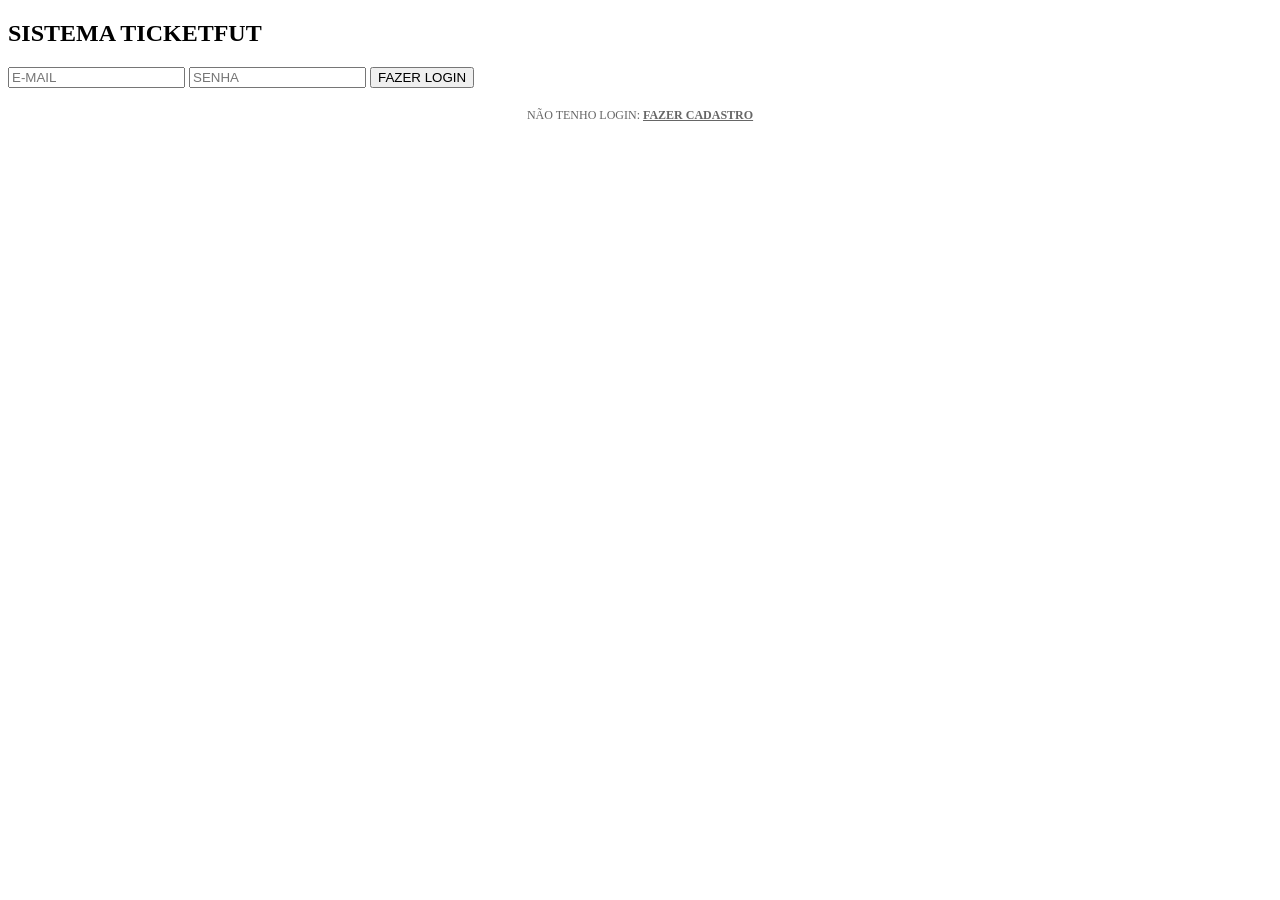
==== index.html @ 93b60220 "arrumar os diretorio" ====
<!DOCTYPE html>
<html lang="pt-BR">
<head>
    <meta charset="UTF-8">
    <title>Login | TicketFut</title>
    <link rel="stylesheet" href="css/style.css">
</head>
<body>
    <div class="container">
        <h2>SISTEMA <span>TICKETFUT</span></h2>
        <input type="email" placeholder="E-MAIL">
        <input type="password" placeholder="SENHA">
        
        <button class="btn-action" onclick="window.location.href='./pages/jogos.html'">FAZER LOGIN</button>
        
        <p style="text-align: center; margin-top: 20px; font-size: 12px; color: #666;">
            NÃO TENHO LOGIN: 
            <span style="color: var(--main-color); font-weight: bold; text-decoration: underline; cursor:pointer;" 
                  onclick="window.location.href='./pages/cadastro.html'">FAZER CADASTRO</span>
        </p>
    </div>
    
    <script src="js/core/app.js"></script>
</body>
</html>
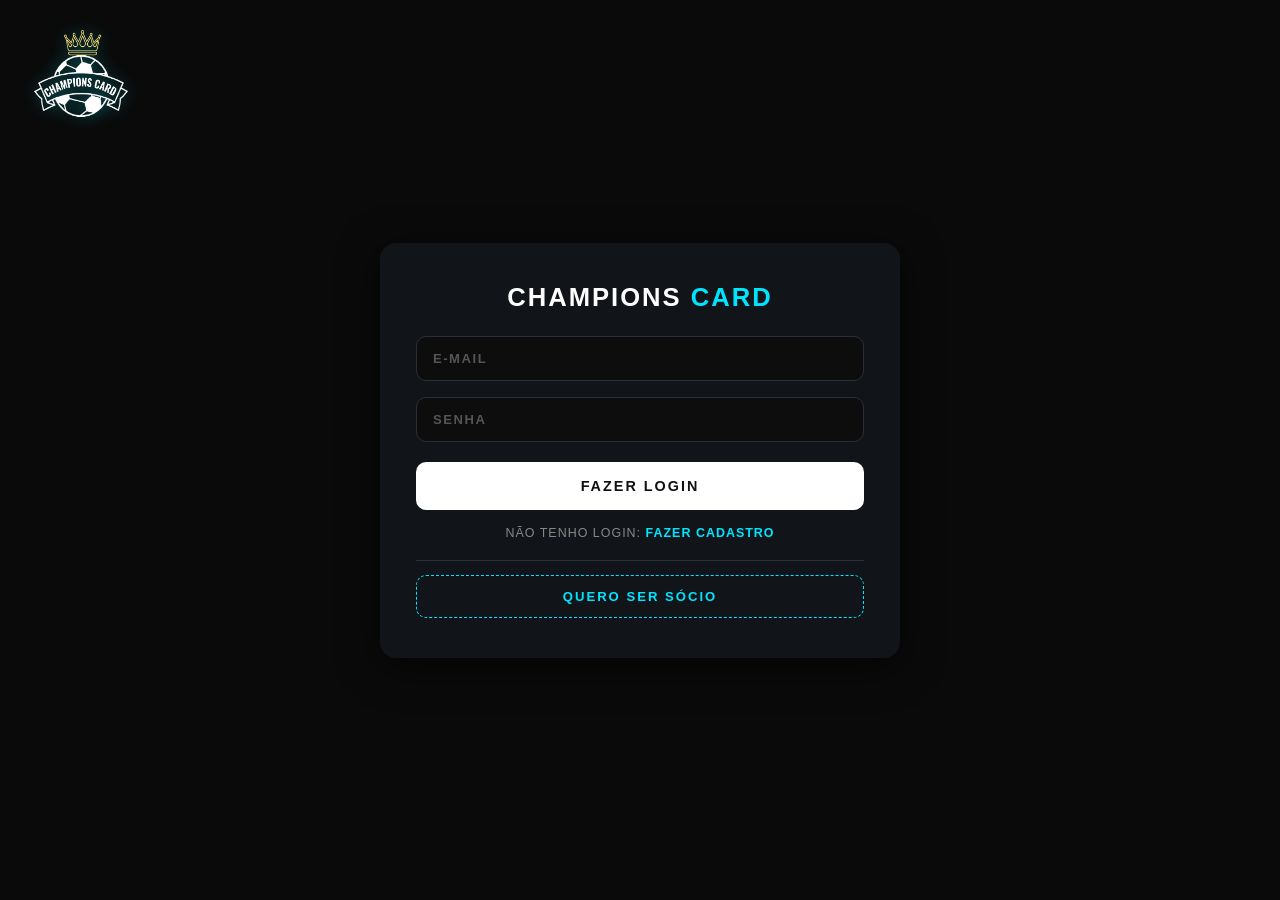
==== commit 4e334ff5: "Código do site" ====
--- a/index.html
+++ b/index.html
@@ -1,25 +1,226 @@
 <!DOCTYPE html>
 <html lang="pt-BR">
 <head>
-    <meta charset="UTF-8">
-    <title>Login | TicketFut</title>
-    <link rel="stylesheet" href="css/style.css">
+  <meta charset="UTF-8" />
+  <meta name="viewport" content="width=device-width, initial-scale=1.0"/>
+  <title>Sistema TicketFut</title>
+  <link rel="stylesheet" href="style.css" />
 </head>
 <body>
-    <div class="container">
-        <h2>SISTEMA <span>TICKETFUT</span></h2>
-        <input type="email" placeholder="E-MAIL">
-        <input type="password" placeholder="SENHA">
-        
-        <button class="btn-action" onclick="window.location.href='./pages/jogos.html'">FAZER LOGIN</button>
-        
-        <p style="text-align: center; margin-top: 20px; font-size: 12px; color: #666;">
-            NÃO TENHO LOGIN: 
-            <span style="color: var(--main-color); font-weight: bold; text-decoration: underline; cursor:pointer;" 
-                  onclick="window.location.href='./pages/cadastro.html'">FAZER CADASTRO</span>
-        </p>
-    </div>
-    
-    <script src="js/core/app.js"></script>
+
+  <div class="logo-container" id="logo-container-fixed">
+    <img src="./CHAMPIONS_CARD.png" alt="Champions Card" class="logo-champions">
+  </div>
+
+  <div class="particle" id="particle"></div>
+
+  <!-- ==================== TELA 1: LOGIN ==================== -->
+  <div class="screen active" id="screen-login">
+    <div class="card card-login">
+      <h1 class="title">CHAMPIONS <span class="highlight">CARD</span></h1>
+      <input type="email" id="login-email" class="input-field" placeholder="E-MAIL" />
+      <input type="password" id="login-senha" class="input-field" placeholder="SENHA" />
+      <button class="btn-primary" onclick="fazerLogin()">FAZER LOGIN</button>
+      <p class="link-text">NÃO TENHO LOGIN: <a href="javascript:void(0)" class="link-destaque" onclick="irPara('screen-cadastro')">FAZER CADASTRO</a></p>
+
+      <!-- BOTÃO TOGGLE SÓCIO -->
+      <div class="socio-toggle-wrap">
+        <button id="btn-toggle-socio-login" class="btn-socio-toggle" onclick="toggleOpcaoSocioLogin()">
+          QUERO SER SÓCIO
+        </button>
+      </div>
+
+      <!-- PAINEL SÓCIO (expandível) -->
+      <div id="login-socio-painel" class="login-socio-painel">
+        <p class="socio-painel-titulo">🎫 ESCOLHA SEU PLANO</p>
+        <p class="socio-painel-subtitulo">Selecione o plano e pague para se tornar sócio</p>
+
+        <div id="login-planos-socio" class="login-planos-socio"></div>
+
+        <div id="login-socio-pagamento" class="login-socio-pagamento hidden">
+          <div class="metodos-pagamento" id="login-metodos-adesao">
+            <button class="btn-metodo active" onclick="selecionarMetodoAdesaoLogin('credito', this)">CRÉDITO</button>
+            <button class="btn-metodo" onclick="selecionarMetodoAdesaoLogin('debito', this)">DÉBITO</button>
+            <button class="btn-metodo" onclick="selecionarMetodoAdesaoLogin('pix', this)">PIX</button>
+          </div>
+
+          <div id="login-campos-cartao-adesao" style="display:flex;flex-direction:column;gap:10px;">
+            <input type="text" class="input-field" placeholder="NÚMERO DO CARTÃO" maxlength="19" />
+            <div class="inline-inputs">
+              <input type="text" class="input-field" placeholder="MM/AA" maxlength="5" />
+              <input type="text" class="input-field" placeholder="CVV" maxlength="4" />
+            </div>
+          </div>
+
+          <div id="login-pix-adesao" class="pix-container hidden">
+            <img src="https://api.qrserver.com/v1/create-qr-code/?size=100x100&data=ingressos@ticketfut.com.br" alt="QR Code PIX" class="qrcode"/>
+            <p class="pix-chave">CHAVE PIX: ingressos@ticketfut.com.br</p>
+          </div>
+
+          <button class="btn-primary btn-confirmar-socio" onclick="confirmarSocioLogin()">
+            CONFIRMAR E ASSINAR
+          </button>
+        </div>
+      </div>
+
+    </div>
+  </div>
+
+  <!-- ==================== TELA 2: CADASTRO ==================== -->
+  <div class="screen" id="screen-cadastro">
+    <div class="card">
+      <h1 class="title"><span class="highlight-cyan">CADASTRO</span></h1>
+      <input type="text" id="cad-nome" class="input-field" placeholder="NOME COMPLETO" />
+      <input type="text" id="cad-cpf" class="input-field" placeholder="CPF" />
+      <input type="email" id="cad-email" class="input-field" placeholder="E-MAIL" />
+      <input type="password" id="cad-senha" class="input-field" placeholder="SENHA" />
+
+      <select id="cad-time" class="input-field select-field select-time">
+        <option value="">FILIAÇÃO (TIME)</option>
+        <option>Palmeiras</option>
+        <option>Corinthians</option>
+        <option>Flamengo</option>
+        <option>São Paulo</option>
+        <option>Santos</option>
+      </select>
+
+      <select id="cad-plano" class="input-field select-field">
+        <option value="0">SEM PLANO (SÓ INGRESSO)</option>
+        <option value="5">SÓCIO BRONZE - 5% DESC.</option>
+        <option value="10">SÓCIO PRATA - 10% DESC.</option>
+        <option value="20">SÓCIO OURO - 20% DESC.</option>
+      </select>
+
+      <div id="secao-pagamento-cadastro" class="hidden" style="display:flex;flex-direction:column;gap:14px;">
+        <div id="cad-bloco-credito" class="secao-cartao">
+          <p class="label-pagamento">CARTÃO DE CRÉDITO:</p>
+          <input type="text" id="cad-credito-numero" class="input-field" placeholder="NÚMERO DO CARTÃO" maxlength="19" />
+          <div class="inline-inputs">
+            <input type="text" id="cad-credito-validade" class="input-field" placeholder="MM/AA" maxlength="5" />
+            <input type="text" id="cad-credito-cvv" class="input-field" placeholder="CVV" maxlength="4" />
+          </div>
+        </div>
+
+        <div id="cad-bloco-debito" class="secao-cartao">
+          <p class="label-pagamento">CARTÃO DE DÉBITO:</p>
+          <input type="text" id="cad-debito-numero" class="input-field" placeholder="NÚMERO DO CARTÃO" maxlength="19" />
+          <div class="inline-inputs">
+            <input type="text" id="cad-debito-validade" class="input-field" placeholder="MM/AA" maxlength="5" />
+            <input type="text" id="cad-debito-cvv" class="input-field" placeholder="CVV" maxlength="4" />
+          </div>
+        </div>
+
+        <button class="btn-pix-toggle" id="btn-pix-toggle" onclick="togglePixCad()">PAGAR POR PIX</button>
+        <div id="cad-bloco-pix" class="pix-container hidden">
+          <img src="https://api.qrserver.com/v1/create-qr-code/?size=120x120&data=ingressos@ticketfut.com.br" alt="QR Code PIX" class="qrcode"/>
+          <p class="pix-chave">CHAVE PIX: ingressos@ticketfut.com.br</p>
+        </div>
+      </div>
+
+      <button class="btn-primary" onclick="finalizarCadastro()">FINALIZAR E ACESSAR</button>
+    </div>
+  </div>
+
+  <!-- ==================== TELA 3: PARTIDAS ==================== -->
+  <div class="screen" id="screen-partidas">
+    <div class="card-partidas">
+      <div class="partidas-coluna">
+        <h1 class="title">PARTIDAS <span class="highlight-green">DISPONÍVEIS</span></h1>
+        <div id="lista-partidas" class="lista-partidas"></div>
+        <button class="btn-sair" onclick="sair()">SAIR</button>
+      </div>
+      <div class="noticias-coluna">
+        <h2 class="title-noticias">NOTÍCIAS DO TIME</h2>
+        <div id="noticia-time" class="noticia-box"></div>
+      </div>
+    </div>
+  </div>
+
+  <!-- ==================== TELA 4: MAPA DA ARENA ==================== -->
+  <div class="screen" id="screen-mapa">
+    <div class="card">
+      <h1 class="title">MAPA DA <span class="highlight-green">ARENA</span></h1>
+
+      <div id="aviso-visitante" class="aviso-visitante" style="display:none;">
+        ⚠️ Seu time é o <strong>visitante</strong>. Apenas o setor <strong>LESTE</strong> está disponível.
+      </div>
+      <div id="aviso-mandante" class="aviso-visitante" style="display:none;border-color:#e53935;color:#e53935;">
+        🚫 O setor <strong>LESTE</strong> é exclusivo para a <strong>torcida visitante</strong>.
+      </div>
+
+      <div class="arena-map">
+        <div class="setor setor-norte" onclick="escolherSetor('Norte')">NORTE</div>
+        <div class="arena-meio">
+          <div class="setor setor-lado" onclick="escolherSetor('Oeste')">OESTE</div>
+          <div class="gramado">GRAMADO</div>
+          <div class="setor setor-lado">LESTE</div>
+        </div>
+        <div class="setor setor-sul" onclick="escolherSetor('Sul')">SUL</div>
+      </div>
+      <button class="btn-sair" onclick="irPara('screen-partidas')">VOLTAR</button>
+    </div>
+  </div>
+
+  <!-- ==================== TELA 5: PAGAMENTO ==================== -->
+  <div class="screen" id="screen-pagamento">
+    <div class="card">
+      <h1 class="title">RESUMO & <span class="highlight-green">PAGAMENTO</span></h1>
+      <div class="resumo-box">
+        <p id="resumo-partida" class="resumo-partida"></p>
+        <p id="resumo-total" class="resumo-total"></p>
+      </div>
+
+      <div id="bloco-codigo-socio" class="bloco-codigo-socio" style="display:none;">
+        <p class="label-pagamento" style="color:var(--neon-cyan);margin-bottom:6px;">🎫 CÓDIGO DE SÓCIO (obrigatório para desconto)</p>
+        <input type="text" id="input-codigo-socio" class="input-field input-codigo-socio"
+               placeholder="SEU CÓDIGO DE SÓCIO" maxlength="6"
+               oninput="this.value = this.value.toUpperCase().replace(/[^A-Z0-9]/g,'').slice(0,6)" />
+      </div>
+
+      <div class="metodos-pagamento" id="metodos-compra">
+        <button class="btn-metodo active" onclick="selecionarMetodoCompra('credito', this)">CRÉDITO</button>
+        <button class="btn-metodo" onclick="selecionarMetodoCompra('debito', this)">DÉBITO</button>
+        <button class="btn-metodo" onclick="selecionarMetodoCompra('pix', this)">PIX</button>
+      </div>
+
+      <div id="campos-cartao-compra" style="display:flex;flex-direction:column;gap:12px;">
+        <input type="text" class="input-field" placeholder="NÚMERO DO CARTÃO" />
+        <div class="inline-inputs">
+          <input type="text" class="input-field" placeholder="MM/AA" />
+          <input type="text" class="input-field" placeholder="CVV" />
+        </div>
+      </div>
+
+      <div id="pix-compra" class="pix-container hidden">
+        <img src="https://api.qrserver.com/v1/create-qr-code/?size=120x120&data=ingressos@ticketfut.com.br" alt="QR Code PIX" class="qrcode"/>
+        <p class="pix-chave">CHAVE PIX: ingressos@ticketfut.com.br</p>
+      </div>
+
+      <button class="btn-primary" onclick="confirmarCompra()">CONFIRMAR COMPRA</button>
+      <button class="btn-sair" onclick="irPara('screen-mapa')">VOLTAR</button>
+    </div>
+  </div>
+
+  <!-- ==================== TELA 6: CONFIRMAÇÃO DE COMPRA (#5) ==================== -->
+  <div class="screen" id="screen-confirmacao">
+    <div class="card confirm-card">
+      <!-- SEM logo no canto superior — logo fica embaixo -->
+      <div class="confirm-check">✅</div>
+      <h2 id="confirm-titulo" class="confirm-titulo">COMPRA CONFIRMADA!</h2>
+      <p id="confirm-subtitulo" class="confirm-subtitulo">ENVIAMOS O INGRESSO NO SEU E-MAIL</p>
+      <p class="confirm-detalhe">Verifique sua caixa de entrada e aproveite o jogo! 🎉</p>
+
+      <!-- Logo Champions Card animada embaixo (#5) -->
+      <div class="confirm-logo-wrap">
+        <div id="confirm-logo-time" class="confirm-logo-time"></div>
+        <img src="./CHAMPIONS_CARD.png" alt="Champions Card" class="confirm-logo-champions">
+      </div>
+
+      <button class="btn-primary" onclick="irPara('screen-partidas')" style="margin-top:8px;">VER MAIS PARTIDAS</button>
+      <button class="btn-sair" onclick="sair()">SAIR</button>
+    </div>
+  </div>
+
+  <script src="script.js"></script>
 </body>
 </html>
--- a/style.css
+++ b/style.css
@@ -0,0 +1,966 @@
+/* ===========================
+   VARIÁVEIS & RESET
+=========================== */
+:root {
+  --bg-main: #0a0a0a;
+  --bg-card: #111418;
+  --bg-input: #0d0d0d;
+  --bg-item: #1a1e24;
+
+  --color-white: #ffffff;
+  --color-muted: #888;
+
+  --neon-cyan: #00e5ff;
+  --neon-green: #00ff6a;
+  --neon-green-dim: #00cc55;
+  --setor-bg: rgba(0,255,106,0.05);
+
+  --border-default: #2a2f38;
+  --border-cyan: #00e5ff;
+  --border-green: #00ff6a;
+
+  --font-main: 'Segoe UI', Tahoma, Geneva, Verdana, sans-serif;
+
+  --radius: 10px;
+  --transition: 0.25s ease;
+}
+
+*, *::before, *::after {
+  box-sizing: border-box;
+  margin: 0;
+  padding: 0;
+}
+
+body {
+  background-color: var(--bg-main);
+  color: var(--color-white);
+  font-family: var(--font-main);
+  min-height: 100vh;
+  display: flex;
+  align-items: center;
+  justify-content: center;
+  overflow-x: hidden;
+}
+
+/* ===========================
+   LOGO CHAMPIONS CARD
+=========================== */
+.logo-container {
+  position: fixed;
+  top: 16px;
+  left: 16px;
+  z-index: 10;
+}
+
+.logo-champions {
+  width: 130px;
+  height: 140px;
+  opacity: 0;
+  animation: fadeInLogo 0.8s ease-in-out forwards;
+  filter: drop-shadow(0 0 8px rgba(0, 229, 255, 0.4));
+  cursor: pointer;
+  transition: filter 0.2s ease;
+}
+
+@keyframes fadeInLogo {
+  from { opacity: 0; transform: scale(0.8); }
+  to   { opacity: 1; transform: scale(1); }
+}
+
+/* (#3) Animação hover da logo — mesmo estilo da troca de tela */
+@keyframes logoHoverBounce {
+  0%   { transform: scale(1) rotate(0deg);   filter: drop-shadow(0 0 8px rgba(0,229,255,0.4)); }
+  20%  { transform: scale(1.18) rotate(-6deg); filter: drop-shadow(0 0 18px rgba(0,229,255,0.9)); }
+  40%  { transform: scale(0.93) rotate(4deg);  filter: drop-shadow(0 0 12px rgba(0,229,255,0.6)); }
+  60%  { transform: scale(1.10) rotate(-3deg); filter: drop-shadow(0 0 22px rgba(0,229,255,1)); }
+  80%  { transform: scale(0.97) rotate(1deg);  filter: drop-shadow(0 0 10px rgba(0,229,255,0.5)); }
+  100% { transform: scale(1) rotate(0deg);   filter: drop-shadow(0 0 8px rgba(0,229,255,0.4)); }
+}
+
+.logo-champions:hover,
+.logo-hover-anim {
+  animation: logoHoverBounce 0.7s ease forwards !important;
+  opacity: 1 !important;
+}
+
+/* ===========================
+   PARTÍCULA ANIMADA
+=========================== */
+.particle {
+  position: fixed;
+  width: 12px;
+  height: 12px;
+  border-radius: 50%;
+  background: var(--neon-cyan);
+  box-shadow: 0 0 12px var(--neon-cyan), 0 0 30px var(--neon-cyan);
+  pointer-events: none;
+  z-index: 0;
+  animation: floatParticle 8s ease-in-out infinite;
+}
+
+@keyframes floatParticle {
+  0%   { top: 8%; left: 42%; }
+  25%  { top: 20%; left: 80%; }
+  50%  { top: 60%; left: 70%; }
+  75%  { top: 75%; left: 10%; }
+  100% { top: 8%;  left: 42%; }
+}
+
+/* ===========================
+   TELAS
+=========================== */
+.screen {
+  display: none;
+  width: 100%;
+  min-height: 100vh;
+  align-items: center;
+  justify-content: center;
+  padding: 40px 16px;
+  position: relative;
+  z-index: 1;
+}
+
+.screen.active {
+  display: flex;
+}
+
+/* ===========================
+   CARD PARTIDAS (COM NOTÍCIAS)
+=========================== */
+.card-partidas {
+  display: flex;
+  gap: 24px;
+  width: 100%;
+  max-width: 900px;
+}
+
+.partidas-coluna {
+  flex: 1;
+  display: flex;
+  flex-direction: column;
+  gap: 16px;
+  background: var(--bg-card);
+  border-radius: 16px;
+  padding: 40px 36px;
+  box-shadow: 0 8px 40px rgba(0,0,0,0.6);
+}
+
+.noticias-coluna {
+  flex: 0 0 280px;
+  display: flex;
+  flex-direction: column;
+  gap: 16px;
+  background: var(--bg-card);
+  border-radius: 16px;
+  padding: 40px 24px;
+  box-shadow: 0 8px 40px rgba(0,0,0,0.6);
+}
+
+.title-noticias {
+  font-size: 1.2rem;
+  font-weight: 900;
+  letter-spacing: 1.5px;
+  text-align: center;
+  color: var(--color-white);
+  margin-bottom: 8px;
+}
+
+.noticia-box {
+  background: var(--bg-item);
+  border-left: 3px solid var(--neon-green);
+  border-radius: var(--radius);
+  padding: 16px;
+  font-size: 0.85rem;
+  line-height: 1.6;
+  color: var(--color-white);
+  text-align: center;
+  letter-spacing: 0.5px;
+}
+
+.card {
+  background: var(--bg-card);
+  border-radius: 16px;
+  padding: 40px 36px;
+  width: 100%;
+  max-width: 520px;
+  display: flex;
+  flex-direction: column;
+  gap: 16px;
+  box-shadow: 0 8px 40px rgba(0,0,0,0.6);
+}
+
+/* ===========================
+   TÍTULOS
+=========================== */
+.title {
+  font-size: 1.6rem;
+  font-weight: 900;
+  letter-spacing: 2px;
+  text-transform: uppercase;
+  text-align: center;
+  margin-bottom: 8px;
+}
+
+.highlight       { color: var(--neon-cyan); }
+.highlight-cyan  { color: var(--neon-cyan); }
+.highlight-green { color: var(--neon-green); }
+
+/* ===========================
+   INPUTS
+=========================== */
+.input-field {
+  width: 100%;
+  background: var(--bg-input);
+  border: 1px solid var(--border-default);
+  border-radius: var(--radius);
+  color: var(--color-white);
+  font-size: 0.82rem;
+  font-weight: 600;
+  letter-spacing: 1.5px;
+  padding: 14px 16px;
+  outline: none;
+  transition: border-color var(--transition), box-shadow var(--transition);
+  appearance: none;
+  -webkit-appearance: none;
+}
+
+.input-field::placeholder {
+  color: #555;
+  letter-spacing: 1.5px;
+}
+
+.input-field:focus {
+  border-color: var(--neon-cyan);
+  box-shadow: 0 0 0 2px rgba(0, 229, 255, 0.12);
+}
+
+.select-field {
+  cursor: pointer;
+  background-image: url("data:image/svg+xml,%3Csvg xmlns='http://www.w3.org/2000/svg' width='12' height='8' viewBox='0 0 12 8'%3E%3Cpath d='M1 1l5 5 5-5' stroke='%23555' stroke-width='2' fill='none' stroke-linecap='round'/%3E%3C/svg%3E");
+  background-repeat: no-repeat;
+  background-position: right 14px center;
+  padding-right: 36px;
+}
+
+.select-field option {
+  background: #1a1e24;
+  color: white;
+}
+
+.inline-inputs {
+  display: grid;
+  grid-template-columns: 1fr 1fr;
+  gap: 12px;
+}
+
+/* ===========================
+   BOTÕES PRINCIPAIS
+=========================== */
+.btn-primary {
+  width: 100%;
+  background: var(--color-white);
+  color: #111;
+  font-size: 0.9rem;
+  font-weight: 800;
+  letter-spacing: 2px;
+  text-transform: uppercase;
+  border: none;
+  border-radius: var(--radius);
+  padding: 16px;
+  cursor: pointer;
+  transition: background var(--transition), transform var(--transition);
+  margin-top: 4px;
+}
+
+.btn-primary:hover {
+  background: #e8e8e8;
+  transform: translateY(-1px);
+}
+
+.btn-sair {
+  background: transparent;
+  color: var(--color-muted);
+  border: none;
+  font-size: 0.82rem;
+  font-weight: 600;
+  letter-spacing: 2px;
+  text-transform: uppercase;
+  cursor: pointer;
+  padding: 10px;
+  border-top: 1px solid var(--border-default);
+  text-align: center;
+  transition: color var(--transition);
+}
+
+.btn-sair:hover {
+  color: var(--color-white);
+}
+
+/* ===========================
+   LINK TEXT
+=========================== */
+.link-text {
+  text-align: center;
+  font-size: 0.78rem;
+  color: var(--color-muted);
+  letter-spacing: 1px;
+}
+
+.link-destaque {
+  color: var(--neon-cyan);
+  font-weight: 700;
+  text-decoration: none;
+}
+
+.link-destaque:hover {
+  text-decoration: underline;
+}
+
+/* ===========================
+   LISTA DE PARTIDAS
+=========================== */
+.lista-partidas {
+  display: flex;
+  flex-direction: column;
+  gap: 8px;
+}
+
+.partida-item {
+  background: var(--bg-item);
+  border-radius: var(--radius);
+  padding: 14px 16px;
+  cursor: pointer;
+  border-left: 3px solid var(--neon-green);
+  transition: background var(--transition), transform var(--transition);
+}
+
+.partida-item:hover {
+  background: #22272f;
+  transform: translateX(3px);
+}
+
+.partida-item p {
+  font-size: 0.95rem;
+  font-weight: 700;
+  letter-spacing: 0.5px;
+  display: flex;
+  align-items: center;
+  gap: 2px;
+  flex-wrap: wrap;
+}
+
+.partida-item span {
+  font-size: 0.82rem;
+  color: var(--color-muted);
+  margin-top: 4px;
+  display: flex;
+  align-items: center;
+  gap: 4px;
+  flex-wrap: wrap;
+}
+
+/* (#6) Logo dos times na lista */
+.time-logo {
+  border-radius: 2px;
+}
+
+/* (#2) Preço com desconto na lista */
+.preco-original {
+  text-decoration: line-through;
+  color: #666;
+  font-size: 0.76rem;
+}
+
+.preco-desconto {
+  color: var(--neon-green);
+  font-weight: 700;
+  display: inline-flex;
+  align-items: center;
+  gap: 4px;
+}
+
+.badge-desc {
+  background: var(--neon-green);
+  color: #000;
+  font-size: 0.65rem;
+  font-weight: 900;
+  padding: 1px 5px;
+  border-radius: 4px;
+  letter-spacing: 0.5px;
+}
+
+/* ===========================
+   MAPA DA ARENA
+=========================== */
+.arena-map {
+  display: flex;
+  flex-direction: column;
+  align-items: center;
+  gap: 0;
+  padding: 10px 0;
+}
+
+.arena-meio {
+  display: flex;
+  align-items: center;
+  gap: 0;
+  width: 100%;
+  justify-content: center;
+}
+
+.setor {
+  background: transparent;
+  border: 2px solid var(--neon-green);
+  color: var(--neon-green);
+  font-size: 0.78rem;
+  font-weight: 800;
+  letter-spacing: 2px;
+  text-align: center;
+  cursor: pointer;
+  transition: background var(--transition), color var(--transition), box-shadow var(--transition);
+}
+
+.setor:hover {
+  background: var(--neon-green);
+  color: #000;
+  box-shadow: 0 0 16px rgba(0,255,106,0.5);
+}
+
+.setor-norte {
+  clip-path: polygon(10% 100%, 90% 100%, 80% 0%, 20% 0%);
+  background: var(--setor-bg);
+  color: var(--neon-green);
+  border: 2px solid var(--neon-green);
+  width: 180px;
+  height: 80px;
+  display: flex;
+  align-items: center;
+  justify-content: center;
+}
+
+.setor-norte:hover {
+  background: var(--neon-green);
+  color: #000;
+  box-shadow: 0 0 16px rgba(0,255,106,0.5);
+}
+
+.setor-sul {
+  clip-path: polygon(0% 0%, 100% 0%, 85% 100%, 15% 100%);
+  border: none;
+  border-top: 3px solid var(--neon-green);
+  color: var(--neon-green);
+  width: 220px;
+  height: 70px;
+  display: flex;
+  align-items: flex-start;
+  justify-content: center;
+  padding-top: 10px;
+  background: var(--setor-bg);
+}
+
+.setor-lado {
+  width: 110px;
+  height: 150px;
+  display: flex;
+  align-items: center;
+  justify-content: center;
+}
+
+.gramado {
+  width: 170px;
+  height: 150px;
+  border: 2px dashed var(--border-default);
+  color: #444;
+  font-size: 0.72rem;
+  letter-spacing: 2px;
+  display: flex;
+  align-items: center;
+  justify-content: center;
+  pointer-events: none;
+}
+
+/* ===========================
+   RESUMO DE PAGAMENTO
+=========================== */
+.resumo-box {
+  background: var(--bg-item);
+  border-radius: var(--radius);
+  padding: 16px;
+  border-left: 3px solid var(--neon-green);
+}
+
+.resumo-partida {
+  font-size: 0.9rem;
+  font-weight: 700;
+  margin-bottom: 6px;
+}
+
+.resumo-total {
+  font-size: 1.4rem;
+  font-weight: 900;
+  color: var(--neon-green);
+  letter-spacing: 1px;
+}
+
+/* ===========================
+   MÉTODOS DE PAGAMENTO
+=========================== */
+.metodos-pagamento {
+  display: grid;
+  grid-template-columns: 1fr 1fr 1fr;
+  gap: 8px;
+}
+
+.btn-metodo {
+  background: var(--bg-item);
+  color: var(--color-white);
+  border: 1px solid var(--border-default);
+  border-radius: var(--radius);
+  padding: 12px 8px;
+  font-size: 0.78rem;
+  font-weight: 700;
+  letter-spacing: 1.5px;
+  cursor: pointer;
+  transition: all var(--transition);
+}
+
+.btn-metodo.active {
+  background: transparent;
+  border-color: var(--neon-green);
+  color: var(--neon-green);
+  box-shadow: 0 0 8px rgba(0,255,106,0.2);
+}
+
+.btn-metodo:hover:not(.active) {
+  border-color: #555;
+  background: #22272f;
+}
+
+/* ===========================
+   PIX
+=========================== */
+.pix-container {
+  display: flex;
+  flex-direction: column;
+  align-items: center;
+  gap: 10px;
+}
+
+.pix-container.hidden { display: none; }
+
+.qrcode {
+  border: 2px solid var(--neon-green);
+  border-radius: 8px;
+  padding: 4px;
+  background: white;
+}
+
+.pix-chave {
+  font-size: 0.78rem;
+  letter-spacing: 1px;
+}
+
+/* ===========================
+   SELECT FILIAÇÃO — COR DINÂMICA
+=========================== */
+.select-time {
+  border-color: var(--neon-cyan) !important;
+  color: var(--neon-cyan) !important;
+  box-shadow: 0 0 0 2px rgba(0, 229, 255, 0.12);
+  transition: border-color var(--transition), color var(--transition), box-shadow var(--transition);
+}
+
+.select-time.time-palmeiras   { border-color: #00c853 !important; color: #00c853 !important; box-shadow: 0 0 0 2px rgba(0,200,83,0.18) !important; }
+.select-time.time-flamengo    { border-color: #e53935 !important; color: #e53935 !important; box-shadow: 0 0 0 2px rgba(229,57,53,0.18) !important; }
+.select-time.time-corinthians { border-color: #ffffff !important; color: #ffffff !important; box-shadow: 0 0 0 2px rgba(255,255,255,0.12) !important; }
+.select-time.time-sao-paulo   { border-color: #e53935 !important; color: #e53935 !important; box-shadow: 0 0 0 2px rgba(229,57,53,0.18) !important; }
+.select-time.time-santos      { border-color: #f5f5f5 !important; color: #f5f5f5 !important; box-shadow: 0 0 0 2px rgba(245,245,245,0.12) !important; }
+
+/* Botão "PAGAR POR PIX" no cadastro */
+.btn-pix-toggle {
+  background: transparent;
+  border: 1px dashed var(--neon-cyan);
+  color: var(--neon-cyan);
+  border-radius: var(--radius);
+  padding: 12px;
+  font-size: 0.82rem;
+  font-weight: 700;
+  letter-spacing: 2px;
+  cursor: pointer;
+  transition: background var(--transition), color var(--transition), border-color var(--transition);
+  width: 100%;
+}
+
+.btn-pix-toggle:hover { opacity: 0.85; }
+.btn-pix-toggle.ativo { opacity: 0.7; }
+
+/* ===========================
+   SEÇÃO DE CARTÃO (CADASTRO)
+=========================== */
+.secao-cartao {
+  display: flex;
+  flex-direction: column;
+  gap: 10px;
+  border: 1px solid var(--neon-cyan);
+  border-radius: var(--radius);
+  padding: 14px 16px;
+  background: rgba(0, 229, 255, 0.04);
+  box-shadow: 0 0 0 2px rgba(0, 229, 255, 0.08);
+  transition: border-color var(--transition), background var(--transition), box-shadow var(--transition);
+}
+
+.secao-cartao.com-time {
+  border-color: var(--neon-green);
+  background: var(--setor-bg);
+  box-shadow: 0 0 0 2px rgba(0,0,0,0);
+}
+
+.secao-cartao .label-pagamento { color: var(--neon-cyan); transition: color var(--transition); }
+.secao-cartao.com-time .label-pagamento { color: var(--neon-green); }
+
+/* ===========================
+   PAGAMENTO ADESÃO
+=========================== */
+.pagamento-adesao {
+  display: flex;
+  flex-direction: column;
+  gap: 12px;
+  border: 1px solid var(--neon-green);
+  border-radius: var(--radius);
+  padding: 16px;
+  background: var(--setor-bg);
+}
+
+.pagamento-adesao.hidden { display: none; }
+
+.label-pagamento {
+  font-size: 0.75rem;
+  font-weight: 700;
+  color: var(--neon-green);
+  letter-spacing: 2px;
+}
+
+/* ===========================
+   RESPONSIVO
+=========================== */
+@media (max-width: 480px) {
+  .card { padding: 28px 20px; }
+  .title { font-size: 1.3rem; }
+  .setor-lado { width: 80px; height: 120px; }
+  .gramado { width: 130px; height: 120px; }
+  .setor-norte { width: 150px; height: 65px; }
+  .card-partidas { flex-direction: column; }
+  .noticias-coluna { flex: none; }
+}
+
+/* ===========================
+   CARD LOGIN
+=========================== */
+.card-login { max-width: 520px; }
+
+/* ===========================
+   BOTÃO TOGGLE SÓCIO NO LOGIN
+=========================== */
+.socio-toggle-wrap {
+  border-top: 1px solid var(--border-default);
+  padding-top: 14px;
+  margin-top: 4px;
+}
+
+.btn-socio-toggle {
+  width: 100%;
+  background: transparent;
+  border: 1px dashed var(--neon-cyan);
+  color: var(--neon-cyan);
+  border-radius: var(--radius);
+  padding: 13px;
+  font-size: 0.82rem;
+  font-weight: 800;
+  letter-spacing: 2px;
+  cursor: pointer;
+  transition: background var(--transition), opacity var(--transition);
+}
+
+.btn-socio-toggle:hover { background: rgba(0,229,255,0.06); }
+
+/* ===========================
+   PAINEL SÓCIO EXPANSÍVEL
+=========================== */
+.login-socio-painel {
+  display: none;
+  flex-direction: column;
+  gap: 14px;
+  border: 1px solid rgba(0,229,255,0.2);
+  border-radius: var(--radius);
+  padding: 20px 18px;
+  background: rgba(0,229,255,0.04);
+  animation: fadeSlideIn 0.3s ease;
+}
+
+.login-socio-painel.aberto { display: flex; }
+
+@keyframes fadeSlideIn {
+  from { opacity: 0; transform: translateY(-8px); }
+  to   { opacity: 1; transform: translateY(0); }
+}
+
+.socio-painel-titulo {
+  font-size: 1rem;
+  font-weight: 900;
+  letter-spacing: 2px;
+  text-align: center;
+  color: var(--color-white);
+}
+
+.socio-painel-subtitulo {
+  font-size: 0.76rem;
+  color: var(--color-muted);
+  text-align: center;
+  letter-spacing: 0.8px;
+  margin-top: -6px;
+}
+
+.login-planos-socio {
+  display: flex;
+  flex-direction: column;
+  gap: 8px;
+}
+
+.plano-card {
+  background: var(--bg-item);
+  border: 1px solid;
+  border-radius: var(--radius);
+  padding: 12px 16px;
+  cursor: pointer;
+  display: flex;
+  flex-direction: column;
+  gap: 3px;
+  transition: background var(--transition), transform var(--transition);
+}
+
+.plano-card:hover { transform: translateX(3px); }
+
+.plano-nome {
+  font-size: 0.82rem;
+  font-weight: 800;
+  letter-spacing: 1.5px;
+}
+
+.plano-desc {
+  font-size: 0.75rem;
+  color: var(--color-muted);
+  letter-spacing: 0.5px;
+}
+
+.login-socio-pagamento {
+  display: flex;
+  flex-direction: column;
+  gap: 12px;
+  border-top: 1px solid var(--border-default);
+  padding-top: 14px;
+}
+
+.login-socio-pagamento.hidden { display: none; }
+
+.btn-confirmar-socio { background: var(--neon-cyan); color: #000; }
+.btn-confirmar-socio:hover { background: #00c8e0; }
+
+/* ===========================
+   CÓDIGO DE SÓCIO NO PAGAMENTO
+=========================== */
+.bloco-codigo-socio {
+  background: rgba(0,229,255,0.05);
+  border: 1px solid rgba(0,229,255,0.25);
+  border-radius: var(--radius);
+  padding: 14px 16px;
+}
+
+.input-codigo-socio {
+  font-size: 1rem !important;
+  font-weight: 900 !important;
+  letter-spacing: 4px !important;
+  text-transform: uppercase;
+  text-align: center;
+  border-color: var(--neon-cyan) !important;
+}
+
+.input-codigo-socio:focus {
+  box-shadow: 0 0 0 2px rgba(0,229,255,0.2) !important;
+}
+
+/* ===========================
+   SETOR BLOQUEADO (VISITANTE)
+=========================== */
+.setor-bloqueado {
+  opacity: 0.22 !important;
+  cursor: not-allowed !important;
+  filter: grayscale(1) !important;
+  border-color: #444 !important;
+  color: #555 !important;
+  box-shadow: none !important;
+}
+
+.setor-bloqueado:hover {
+  background: transparent !important;
+  color: #555 !important;
+  box-shadow: none !important;
+}
+
+/* ===========================
+   AVISO VISITANTE
+=========================== */
+.aviso-visitante {
+  background: rgba(255,180,0,0.08);
+  border: 1px solid rgba(255,180,0,0.35);
+  border-radius: var(--radius);
+  padding: 10px 14px;
+  font-size: 0.8rem;
+  color: #ffc400;
+  letter-spacing: 0.5px;
+  line-height: 1.5;
+  text-align: center;
+}
+
+.aviso-visitante strong { color: #ffd740; }
+
+/* ===========================
+   TOAST — NOTIFICAÇÕES (#1)
+=========================== */
+.toast {
+  position: fixed;
+  top: 24px;
+  left: 50%;
+  transform: translateX(-50%) translateY(-80px);
+  z-index: 99999;
+  min-width: 280px;
+  max-width: 420px;
+  background: #1a1e24;
+  border-radius: 12px;
+  padding: 14px 16px 14px 14px;
+  display: flex;
+  align-items: flex-start;
+  gap: 10px;
+  box-shadow: 0 8px 32px rgba(0,0,0,0.7), 0 0 0 1px rgba(255,255,255,0.06);
+  opacity: 0;
+  transition: transform 0.35s cubic-bezier(.4,0,.2,1), opacity 0.35s ease;
+  pointer-events: none;
+}
+
+.toast.toast-show {
+  transform: translateX(-50%) translateY(0);
+  opacity: 1;
+  pointer-events: auto;
+}
+
+.toast-success { border-left: 4px solid #00ff6a; }
+.toast-error   { border-left: 4px solid #e53935; }
+.toast-warning { border-left: 4px solid #ffc400; }
+.toast-info    { border-left: 4px solid #00e5ff; }
+
+.toast-icon {
+  font-size: 1.1rem;
+  flex-shrink: 0;
+  line-height: 1.4;
+}
+
+.toast-msg {
+  font-size: 0.82rem;
+  font-weight: 600;
+  letter-spacing: 0.5px;
+  color: var(--color-white);
+  line-height: 1.55;
+  flex: 1;
+}
+
+.toast-close {
+  background: none;
+  border: none;
+  color: #555;
+  font-size: 0.85rem;
+  cursor: pointer;
+  padding: 0 2px;
+  flex-shrink: 0;
+  line-height: 1;
+  transition: color 0.2s;
+  align-self: flex-start;
+}
+
+.toast-close:hover { color: var(--color-white); }
+
+/* ===========================
+   TELA DE CONFIRMAÇÃO (#5)
+=========================== */
+.confirm-card {
+  text-align: center;
+  align-items: center;
+  max-width: 440px;
+  gap: 18px;
+  animation: fadeSlideIn 0.5s ease;
+}
+
+.confirm-check {
+  font-size: 3.5rem;
+  animation: confirmBounce 0.6s ease;
+}
+
+@keyframes confirmBounce {
+  0%   { transform: scale(0); opacity: 0; }
+  60%  { transform: scale(1.2); opacity: 1; }
+  80%  { transform: scale(0.9); }
+  100% { transform: scale(1); }
+}
+
+.confirm-titulo {
+  font-size: 1.6rem;
+  font-weight: 900;
+  letter-spacing: 3px;
+  text-transform: uppercase;
+}
+
+.confirm-subtitulo {
+  font-size: 1rem;
+  font-weight: 700;
+  letter-spacing: 2px;
+  text-transform: uppercase;
+  color: #ffffff;
+}
+
+.confirm-detalhe {
+  font-size: 0.82rem;
+  color: var(--color-muted);
+  letter-spacing: 0.5px;
+}
+
+/* Logo na confirmação */
+.confirm-logo-wrap {
+  display: flex;
+  flex-direction: column;
+  align-items: center;
+  gap: 10px;
+  margin-top: 4px;
+}
+
+.confirm-logo-time {
+  display: flex;
+  align-items: center;
+  justify-content: center;
+}
+
+/* (#5) Logo Champions Card animada na confirmação */
+@keyframes confirmLogoSpin {
+  0%   { transform: scale(0.5) rotate(-20deg); opacity: 0; filter: drop-shadow(0 0 0px transparent); }
+  40%  { transform: scale(1.12) rotate(5deg);  opacity: 1; filter: drop-shadow(0 0 16px rgba(0,229,255,0.9)); }
+  70%  { transform: scale(0.95) rotate(-2deg); }
+  100% { transform: scale(1) rotate(0deg);    opacity: 1; filter: drop-shadow(0 0 10px rgba(0,229,255,0.5)); }
+}
+
+@keyframes confirmLogoPulse {
+  0%,100% { filter: drop-shadow(0 0 8px rgba(0,229,255,0.4)); transform: scale(1); }
+  50%     { filter: drop-shadow(0 0 20px rgba(0,229,255,0.9)); transform: scale(1.05); }
+}
+
+.confirm-logo-champions {
+  width: 70px;
+  height: 70px;
+  animation: confirmLogoSpin 0.8s ease forwards, confirmLogoPulse 2.5s ease-in-out 0.8s infinite;
+}
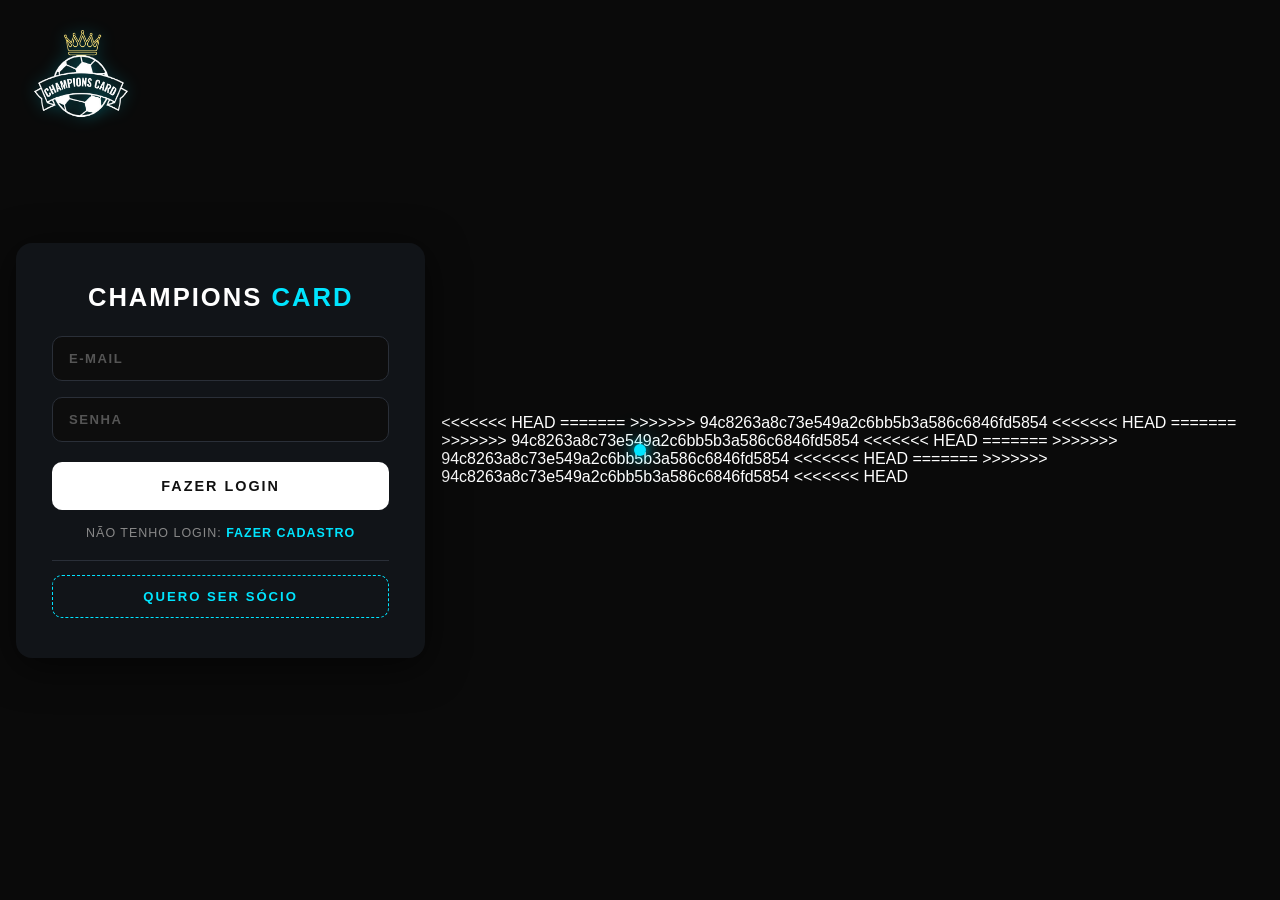
==== commit 59a4ae68: "Resolvendo conflito no index e organizando pastas" ====
--- a/index.html
+++ b/index.html
@@ -14,7 +14,7 @@
 
   <div class="particle" id="particle"></div>
 
-  <!-- ==================== TELA 1: LOGIN ==================== -->
+  <!-- TELA 1: LOGIN -->
   <div class="screen active" id="screen-login">
     <div class="card card-login">
       <h1 class="title">CHAMPIONS <span class="highlight">CARD</span></h1>
@@ -66,7 +66,11 @@
     </div>
   </div>
 
+<<<<<<< HEAD
+  <!-- TELA 2: CADASTRO -->
+=======
   <!-- ==================== TELA 2: CADASTRO ==================== -->
+>>>>>>> 94c8263a8c73e549a2c6bb5b3a586c6846fd5854
   <div class="screen" id="screen-cadastro">
     <div class="card">
       <h1 class="title"><span class="highlight-cyan">CADASTRO</span></h1>
@@ -121,7 +125,11 @@
     </div>
   </div>
 
+<<<<<<< HEAD
+  <!-- TELA 3: PARTIDAS -->
+=======
   <!-- ==================== TELA 3: PARTIDAS ==================== -->
+>>>>>>> 94c8263a8c73e549a2c6bb5b3a586c6846fd5854
   <div class="screen" id="screen-partidas">
     <div class="card-partidas">
       <div class="partidas-coluna">
@@ -136,7 +144,11 @@
     </div>
   </div>
 
+<<<<<<< HEAD
+  <!-- TELA 4: MAPA DA ARENA -->
+=======
   <!-- ==================== TELA 4: MAPA DA ARENA ==================== -->
+>>>>>>> 94c8263a8c73e549a2c6bb5b3a586c6846fd5854
   <div class="screen" id="screen-mapa">
     <div class="card">
       <h1 class="title">MAPA DA <span class="highlight-green">ARENA</span></h1>
@@ -161,7 +173,11 @@
     </div>
   </div>
 
+<<<<<<< HEAD
+  <!-- TELA 5: PAGAMENTO -->
+=======
   <!-- ==================== TELA 5: PAGAMENTO ==================== -->
+>>>>>>> 94c8263a8c73e549a2c6bb5b3a586c6846fd5854
   <div class="screen" id="screen-pagamento">
     <div class="card">
       <h1 class="title">RESUMO & <span class="highlight-green">PAGAMENTO</span></h1>
@@ -201,10 +217,16 @@
     </div>
   </div>
 
+<<<<<<< HEAD
+  <!-- TELA 6: CONFIRMAÇÃO DE COMPRA (#5) -->
+  <div class="screen" id="screen-confirmacao">
+    <div class="card confirm-card">
+=======
   <!-- ==================== TELA 6: CONFIRMAÇÃO DE COMPRA (#5) ==================== -->
   <div class="screen" id="screen-confirmacao">
     <div class="card confirm-card">
       <!-- SEM logo no canto superior — logo fica embaixo -->
+>>>>>>> 94c8263a8c73e549a2c6bb5b3a586c6846fd5854
       <div class="confirm-check">✅</div>
       <h2 id="confirm-titulo" class="confirm-titulo">COMPRA CONFIRMADA!</h2>
       <p id="confirm-subtitulo" class="confirm-subtitulo">ENVIAMOS O INGRESSO NO SEU E-MAIL</p>
@@ -221,6 +243,56 @@
     </div>
   </div>
 
+<<<<<<< HEAD
+  <!-- WIDGET VLIBRAS -->
+=======
+  <!-- ==================== WIDGET VLIBRAS ==================== -->
+>>>>>>> 94c8263a8c73e549a2c6bb5b3a586c6846fd5854
+  <div vw class="enabled">
+    <div vw-access-button class="active"></div>
+    <div vw-plugin-wrapper>
+      <div class="vw-plugin-top-wrapper"></div>
+    </div>
+  </div>
+  <script src="https://vlibras.gov.br/app/vlibras-plugin.js"></script>
+  <script>
+    new window.VLibras.Widget('https://vlibras.gov.br/app');
+  </script>
+
+<<<<<<< HEAD
+  <!-- SCRIPTS ORGANIZADOS -->
+  <!-- 1. Banco de dados (localStorage) -->
+  <script src="js/db.js"></script>
+  <!-- 2. Dados estáticos (partidas, logos, temas, notícias) -->
+  <script src="js/dados.js"></script>
+  <!-- 3. Estado global, navegação e utilitários -->
+  <script src="js/estado.js"></script>
+  <!-- 4. Splash / tela de confirmação -->
+  <script src="js/splash.js"></script>
+  <!-- 5. Tela 1: Login -->
+  <script src="js/tela-login.js"></script>
+  <!-- 6. Tela 2: Cadastro -->
+  <script src="js/tela-cadastro.js"></script>
+  <!-- 7. Tela 3: Partidas -->
+  <script src="js/tela-partidas.js"></script>
+  <!-- 8. Tela 4: Mapa da Arena -->
+  <script src="js/tela-mapa.js"></script>
+  <!-- 9. Tela 5: Pagamento -->
+  <script src="js/tela-pagamento.js"></script>
+
+  <!-- Inicialização -->
+  <script>
+    document.addEventListener('DOMContentLoaded', () => {
+      aplicarMascarasCartao();
+      inicializarLogoHover();
+      irPara('screen-login', false);
+    });
+  </script>
+
+</body>
+</html>
+=======
   <script src="script.js"></script>
 </body>
-</html>+</html>
+>>>>>>> 94c8263a8c73e549a2c6bb5b3a586c6846fd5854
--- a/style.css
+++ b/style.css
@@ -963,4 +963,21 @@
   width: 70px;
   height: 70px;
   animation: confirmLogoSpin 0.8s ease forwards, confirmLogoPulse 2.5s ease-in-out 0.8s infinite;
+}
+
+/* ===========================
+   WIDGET VLIBRAS — POSIÇÃO
+=========================== */
+[vw-access-button] {
+  bottom: 24px !important;
+  right: 24px !important;
+  left: auto !important;
+  top: auto !important;
+}
+
+[vw-plugin-wrapper] {
+  bottom: 80px !important;
+  right: 24px !important;
+  left: auto !important;
+  top: auto !important;
 }
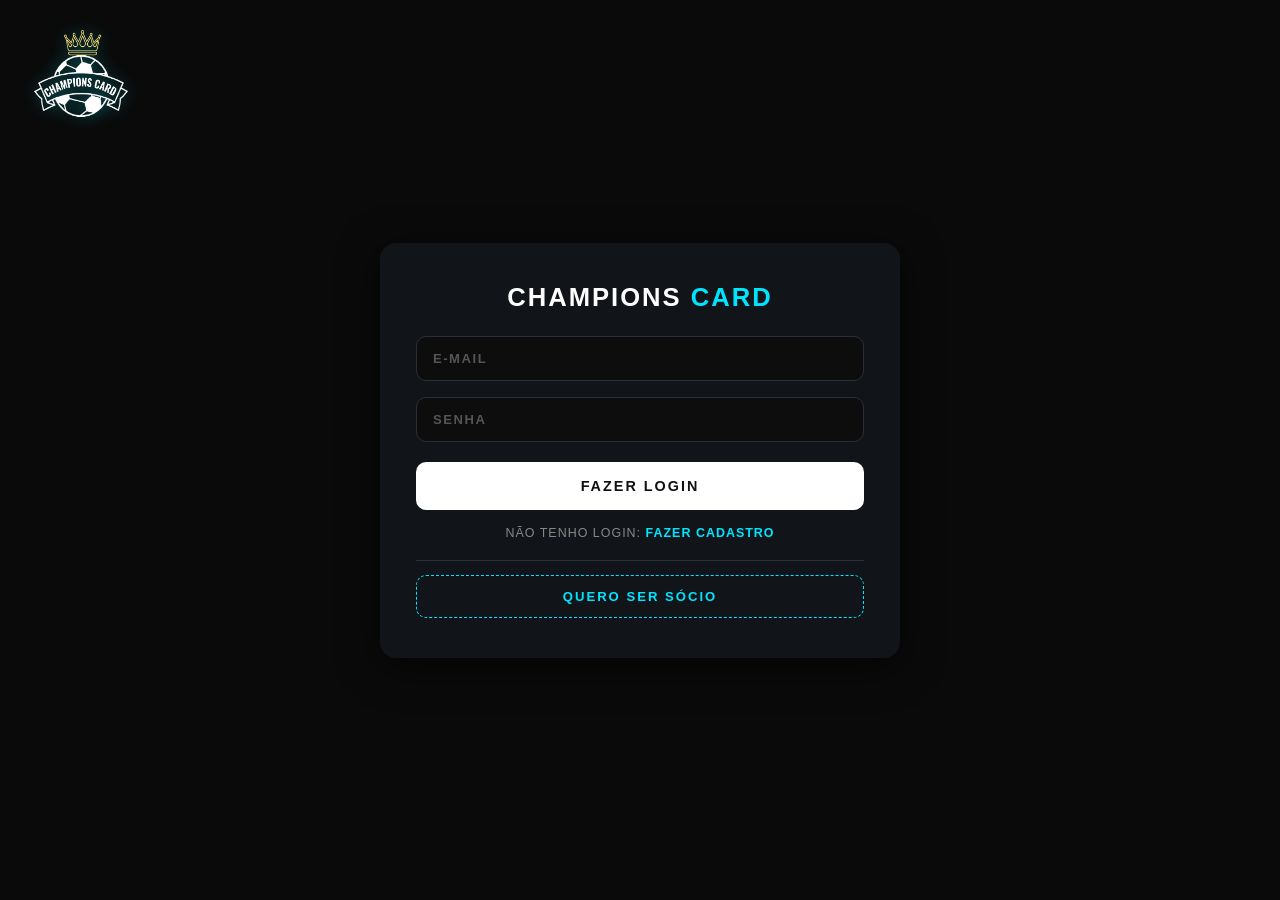
==== commit 5e3e8ad0: "Removendo resíduos de conflito no index" ====
--- a/index.html
+++ b/index.html
@@ -66,11 +66,7 @@
     </div>
   </div>
 
-<<<<<<< HEAD
   <!-- TELA 2: CADASTRO -->
-=======
-  <!-- ==================== TELA 2: CADASTRO ==================== -->
->>>>>>> 94c8263a8c73e549a2c6bb5b3a586c6846fd5854
   <div class="screen" id="screen-cadastro">
     <div class="card">
       <h1 class="title"><span class="highlight-cyan">CADASTRO</span></h1>
@@ -125,11 +121,7 @@
     </div>
   </div>
 
-<<<<<<< HEAD
   <!-- TELA 3: PARTIDAS -->
-=======
-  <!-- ==================== TELA 3: PARTIDAS ==================== -->
->>>>>>> 94c8263a8c73e549a2c6bb5b3a586c6846fd5854
   <div class="screen" id="screen-partidas">
     <div class="card-partidas">
       <div class="partidas-coluna">
@@ -144,11 +136,7 @@
     </div>
   </div>
 
-<<<<<<< HEAD
   <!-- TELA 4: MAPA DA ARENA -->
-=======
-  <!-- ==================== TELA 4: MAPA DA ARENA ==================== -->
->>>>>>> 94c8263a8c73e549a2c6bb5b3a586c6846fd5854
   <div class="screen" id="screen-mapa">
     <div class="card">
       <h1 class="title">MAPA DA <span class="highlight-green">ARENA</span></h1>
@@ -173,11 +161,7 @@
     </div>
   </div>
 
-<<<<<<< HEAD
   <!-- TELA 5: PAGAMENTO -->
-=======
-  <!-- ==================== TELA 5: PAGAMENTO ==================== -->
->>>>>>> 94c8263a8c73e549a2c6bb5b3a586c6846fd5854
   <div class="screen" id="screen-pagamento">
     <div class="card">
       <h1 class="title">RESUMO & <span class="highlight-green">PAGAMENTO</span></h1>
@@ -217,16 +201,11 @@
     </div>
   </div>
 
-<<<<<<< HEAD
   <!-- TELA 6: CONFIRMAÇÃO DE COMPRA (#5) -->
   <div class="screen" id="screen-confirmacao">
     <div class="card confirm-card">
-=======
-  <!-- ==================== TELA 6: CONFIRMAÇÃO DE COMPRA (#5) ==================== -->
-  <div class="screen" id="screen-confirmacao">
-    <div class="card confirm-card">
       <!-- SEM logo no canto superior — logo fica embaixo -->
->>>>>>> 94c8263a8c73e549a2c6bb5b3a586c6846fd5854
+
       <div class="confirm-check">✅</div>
       <h2 id="confirm-titulo" class="confirm-titulo">COMPRA CONFIRMADA!</h2>
       <p id="confirm-subtitulo" class="confirm-subtitulo">ENVIAMOS O INGRESSO NO SEU E-MAIL</p>
@@ -243,11 +222,7 @@
     </div>
   </div>
 
-<<<<<<< HEAD
   <!-- WIDGET VLIBRAS -->
-=======
-  <!-- ==================== WIDGET VLIBRAS ==================== -->
->>>>>>> 94c8263a8c73e549a2c6bb5b3a586c6846fd5854
   <div vw class="enabled">
     <div vw-access-button class="active"></div>
     <div vw-plugin-wrapper>
@@ -259,7 +234,6 @@
     new window.VLibras.Widget('https://vlibras.gov.br/app');
   </script>
 
-<<<<<<< HEAD
   <!-- SCRIPTS ORGANIZADOS -->
   <!-- 1. Banco de dados (localStorage) -->
   <script src="js/db.js"></script>
@@ -291,8 +265,8 @@
 
 </body>
 </html>
-=======
+
   <script src="script.js"></script>
 </body>
 </html>
->>>>>>> 94c8263a8c73e549a2c6bb5b3a586c6846fd5854
+
